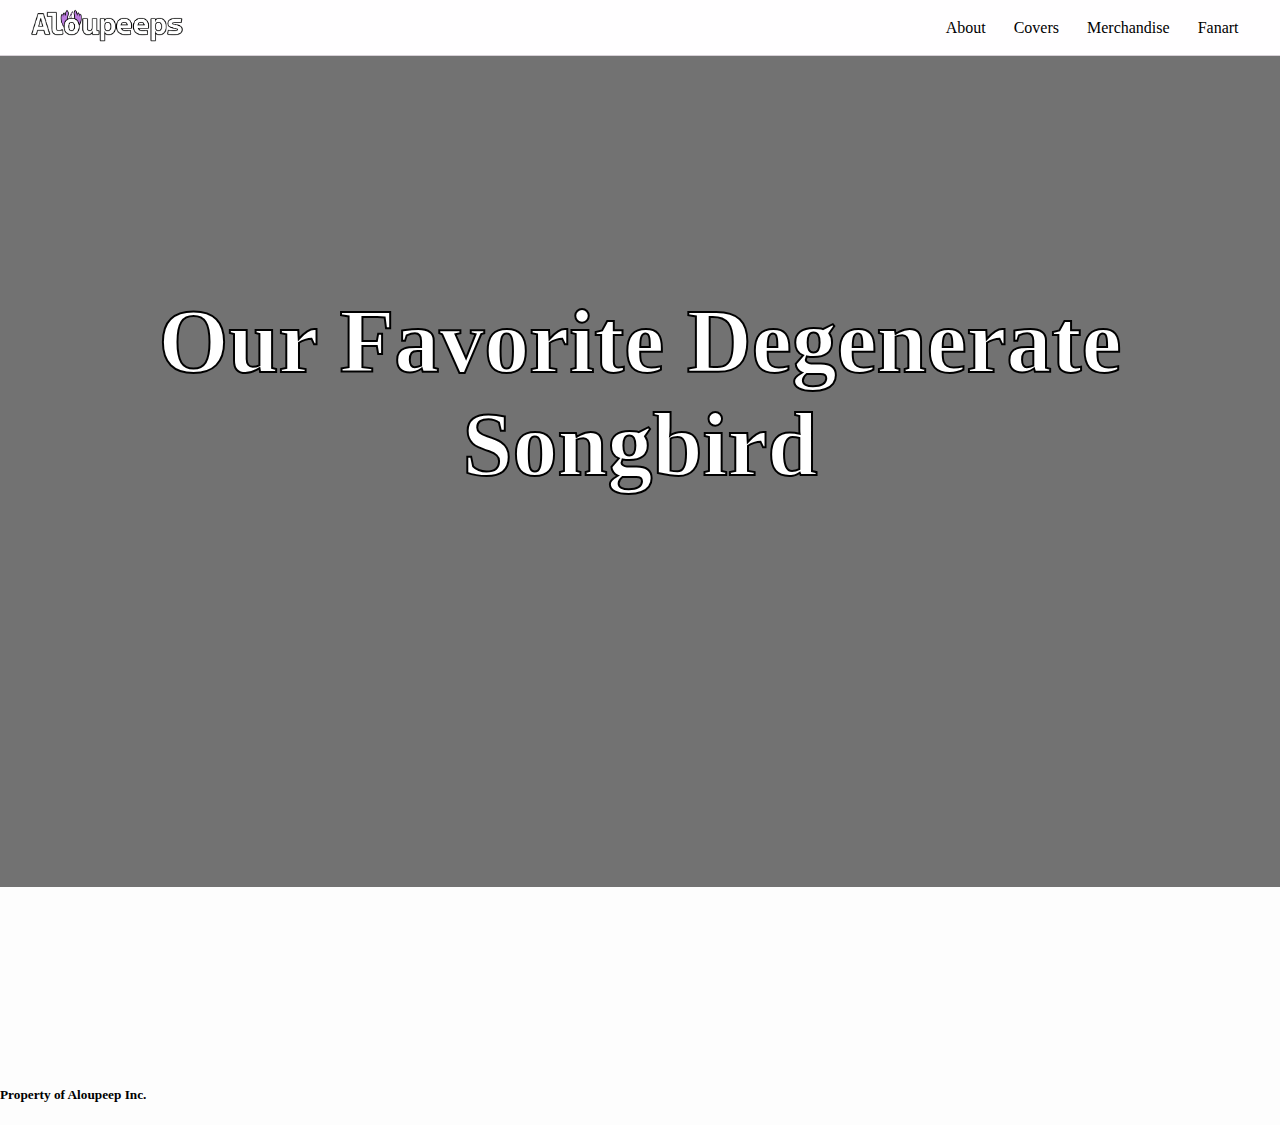
==== index.html @ 9a48cee7 "enhanced landing page" ====
<!DOCTYPE html>
<html lang="en">
<head>
    <meta charset="UTF-8">
    <title>Enna Alouette Simp Page</title>
    <link rel="stylesheet" href="./styles.css">
</head>
<body>
    <nav class="navbar">
        <a href="" class="logo"><img src="aloupeeplogonav.png" class="navlogo"></a>
        <ul class="nav-links">
            <li class="links"><a href=>About</a></li>
            <li class="links"><a href="./coversongs/coverspage.html">Covers</a></li>
            <li class="links"><a href>Merchandise</a></li>
            <li class="links link-last"><a href="./fanart/fanart.html">Fanart</a></li>
        </ul>
    </nav>
<div class="enna-highlights">
    <h1>Our Favorite Degenerate Songbird</h1>
    <video class="enna-video" autoplay loop muted plays-inline>
        <source src="background.mp4" type="video/mp4" />
    </video>
</div>
<div class="logoabout">
    <div class="aloupeep">
        <img src="aloupeeplogonav.png" class="mainlogo" />
    </div>
    <div class="degenerate-discord">
        <h2 class="degenerate">We are all degenerates here! Come join us!</h2>
        <div class="aloupeepsocials">
            <img src="discord.png" class="discordpng"/>
            <img src="https://i.pinimg.com/originals/18/bf/87/18bf875d15d137078315b5b76186205a.png" class="twitterpng"/>
            <img src="redditpng.png" class="redditpng"/>
        </div>
    </div>
</div>
<div class="footer">
    <h5>Property of Aloupeep Inc.</h5>
</div>
</body>
</html>
---- styles.css ----
* {
    box-sizing: border-box;
   
}

body {
    background-color:rgb(253, 253, 253)
    /*background-image: url("https://img.freepik.com/premium-photo/antique-whispers-abstract-antique-white-hues-blur-vintage-background_954894-6156.jpg");*/ ;
    height: 100%;
    background-position: center;
    background-repeat: no-repeat;
    background-size: cover;
    margin: 0;
    flex: 1;
}

nav {
    width:100%;
    font-weight: 300;
    background-color: rgb(255, 254, 255);
    padding-left: 30px;
    padding-right: 10px;
    position: fixed;
    top: 0;
    left: 0;
    right: 0;
    z-index: 999;
    border-bottom: 1px solid rgb(216, 209, 216);
}

.logo {
    display: inline-block;
    text-decoration: none;

}

.navbar {
    display: flex;
    justify-content: space-between;
    align-items: center;
}

.nav-links {
    list-style: none;
    display: flex;
    gap: 15px;
    padding: 0px;
    margin-left: 5px;
}

.nav-links a {
    text-decoration:none;
    padding: 2.5px 6.5px;
    display: inline-block;
    color: black;
}

.nav-links:hover a {
}


.navlogo {
    min-width: 150px;
    max-width: 12vw;
}

.link-last {
    margin-right: 25px;
}



.mainlogo {
    display: flex;
    justify-content: center;
    object-fit: cover;
    width: 70vw;
    position: relative;
    margin: 100px auto;
    flex: 1;
    
}

.logoabout {
    display: none;
}

.enna-highlights {
    display: flex;
    justify-content: center;
    align-items: center;
    text-align: center;
    color: white;
    margin-bottom: 100px;
    position: relative;
    overflow: hidden;
    min-height: 50vh;
    padding-top: 330px;
    padding-bottom: 330px;
    background: rgba(0, 0, 0, 0.55);
    color: white;
    font-size: 45px;
    -webkit-text-stroke: black 2px;
    top: -100px;
}

.enna-video {
    position: absolute;
    z-index: -1;
    top: 50%;
    left: 50%;
    transform: translate(-50%, -50%);
    min-width: 100%;
    min-height: 100%
}
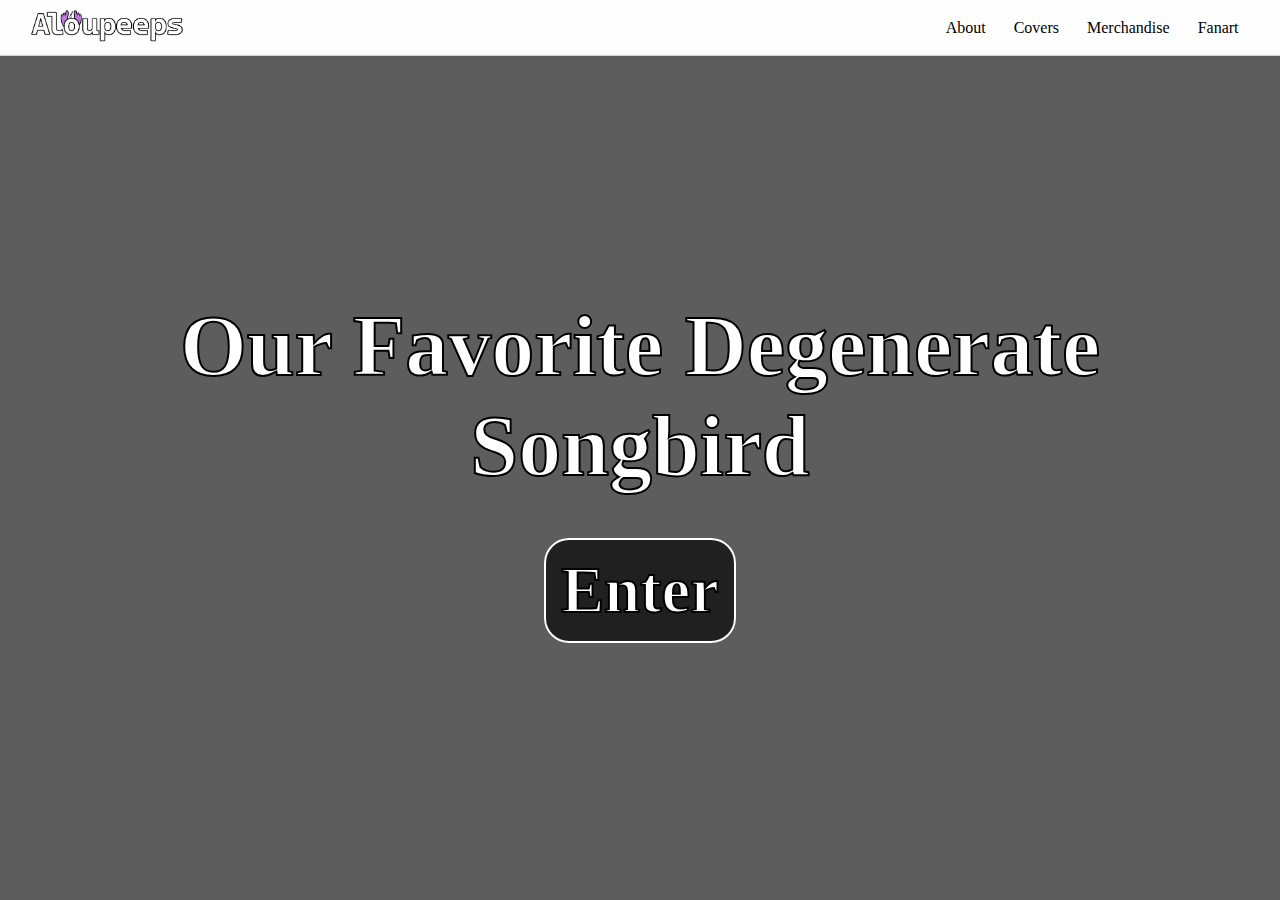
==== commit 0331c9e8: "THE REAL ENHANCED LANDING PAGE" ====
--- a/index.html
+++ b/index.html
@@ -16,7 +16,10 @@
         </ul>
     </nav>
 <div class="enna-highlights">
-    <h1>Our Favorite Degenerate Songbird</h1>
+    <div class="landertext">
+        <h1>Our Favorite Degenerate Songbird</h1>
+        <h2><a href="" class="enterlabel">Enter</a></h2>
+    </div>
     <video class="enna-video" autoplay loop muted plays-inline>
         <source src="background.mp4" type="video/mp4" />
     </video>
--- a/styles.css
+++ b/styles.css
@@ -14,6 +14,9 @@
     flex: 1;
 }
 
+a {
+    text-decoration: none;
+}
 nav {
     width:100%;
     font-weight: 300;
@@ -55,12 +58,8 @@
     color: black;
 }
 
-.nav-links:hover a {
-}
-
-
 .navlogo {
-    min-width: 150px;
+    min-width: 115px;
     max-width: 12vw;
 }
 
@@ -91,17 +90,30 @@
     align-items: center;
     text-align: center;
     color: white;
-    margin-bottom: 100px;
     position: relative;
     overflow: hidden;
     min-height: 50vh;
-    padding-top: 330px;
-    padding-bottom: 330px;
-    background: rgba(0, 0, 0, 0.55);
+    padding-top: 300px;
+    padding-bottom: 280px;
+    background: rgba(0, 0, 0, 0.63);
     color: white;
-    font-size: 45px;
+    font-size: 43px;
     -webkit-text-stroke: black 2px;
-    top: -100px;
+    height: 100vh;
+}
+
+.landertext {
+    margin-right: 2px;
+    margin-left: 2px;
+}
+
+.enterlabel {
+    color: white;
+    -webkit-text-stroke: black 2px;
+    border: 2px solid white;
+    border-radius : 25px;
+    background: rgba(0, 0, 0, 0.65);
+    padding: 15px;
 }
 
 .enna-video {
@@ -114,3 +126,7 @@
     min-height: 100%
 }
 
+.footer {
+    display: none;
+}
+
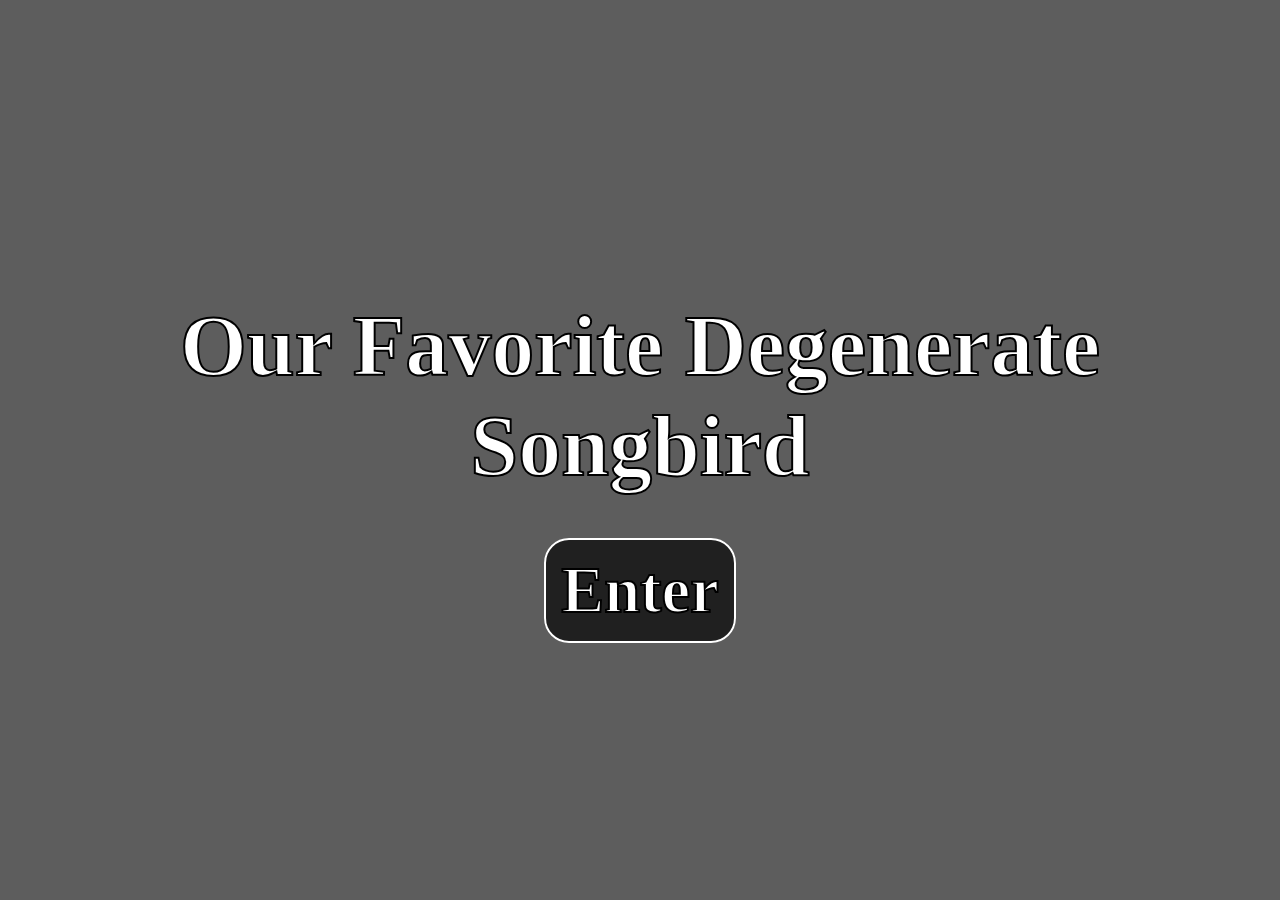
==== commit d100ecfc: "Final version (?) of landing page About page has also been created" ====
--- a/index.html
+++ b/index.html
@@ -6,19 +6,20 @@
     <link rel="stylesheet" href="./styles.css">
 </head>
 <body>
-    <nav class="navbar">
-        <a href="" class="logo"><img src="aloupeeplogonav.png" class="navlogo"></a>
-        <ul class="nav-links">
-            <li class="links"><a href=>About</a></li>
-            <li class="links"><a href="./coversongs/coverspage.html">Covers</a></li>
-            <li class="links"><a href>Merchandise</a></li>
-            <li class="links link-last"><a href="./fanart/fanart.html">Fanart</a></li>
-        </ul>
-    </nav>
+    <div class="navbarlanding">
+        <nav class="navbar">
+            <a href="./index.html" class="logo"><img src="aloupeeplogonav.png" class="navlogo"></a>
+            <ul class="nav-links">
+                <li class="links"><a href="./coversongs/coverspage.html">Covers</a></li>
+                <li class="links"><a href>Merchandise</a></li>
+                <li class="links link-last"><a href="./fanart/fanart.html">Fanart</a></li>
+            </ul>
+        </nav>
+    </div>
 <div class="enna-highlights">
     <div class="landertext">
         <h1>Our Favorite Degenerate Songbird</h1>
-        <h2><a href="" class="enterlabel">Enter</a></h2>
+        <h2><a href="./mainabout/about.html" class="enterlabel">Enter</a></h2>
     </div>
     <video class="enna-video" autoplay loop muted plays-inline>
         <source src="background.mp4" type="video/mp4" />
--- a/styles.css
+++ b/styles.css
@@ -20,7 +20,7 @@
 nav {
     width:100%;
     font-weight: 300;
-    background-color: rgb(255, 254, 255);
+    background-color: rgb(255, 255, 255);
     padding-left: 30px;
     padding-right: 10px;
     position: fixed;
@@ -34,6 +34,8 @@
 .logo {
     display: inline-block;
     text-decoration: none;
+    max-width: 11vw;
+    min-width:115px;
 
 }
 
@@ -60,11 +62,15 @@
 
 .navlogo {
     min-width: 115px;
-    max-width: 12vw;
+    max-width: 115px;
 }
 
 .link-last {
     margin-right: 25px;
+}
+
+.navbarlanding {
+    display: none;
 }
 
 
@@ -130,3 +136,66 @@
     display: none;
 }
 
+/*Main About Page*/
+
+.about-body {
+    background-color: rgb(247, 245, 250)
+}
+.enna-header {
+    display: flex;
+    flex-direction: column;
+    align-items: center;
+    margin-top: 55px;
+    background-color: rgb(247, 245, 250);
+    color: rgb(0, 0, 0);
+    padding-left: 5vw;
+    padding-right: 5vw;
+}
+
+.enna-header-main {
+    display: flex;
+    justify-content: center;
+    align-items: center;
+    gap: 10vw;
+}
+
+.enna-straight {
+    max-width: 100%;
+    width: 40vw;
+    height: auto;
+}
+
+.about-enna-title {
+    font-size: 70px;
+
+}
+
+.enna-about-socials {
+    display: flex;
+    gap: 1vw;
+}
+.social {
+    max-width: 4vw;
+}
+
+@media screen and (max-width: 680px) {
+    .enna-header-main {
+    flex-direction: column-reverse;
+    align-items: center;
+    }
+    .enna-straight {
+        width: 75vw;
+        padding-top: 5vw;
+    }
+
+    .enna-about-socials {
+        display: flex;
+        gap: 2vw;
+        justify-content: center;
+    }
+
+    .social {
+        max-width: 10vw;
+    }
+}
+    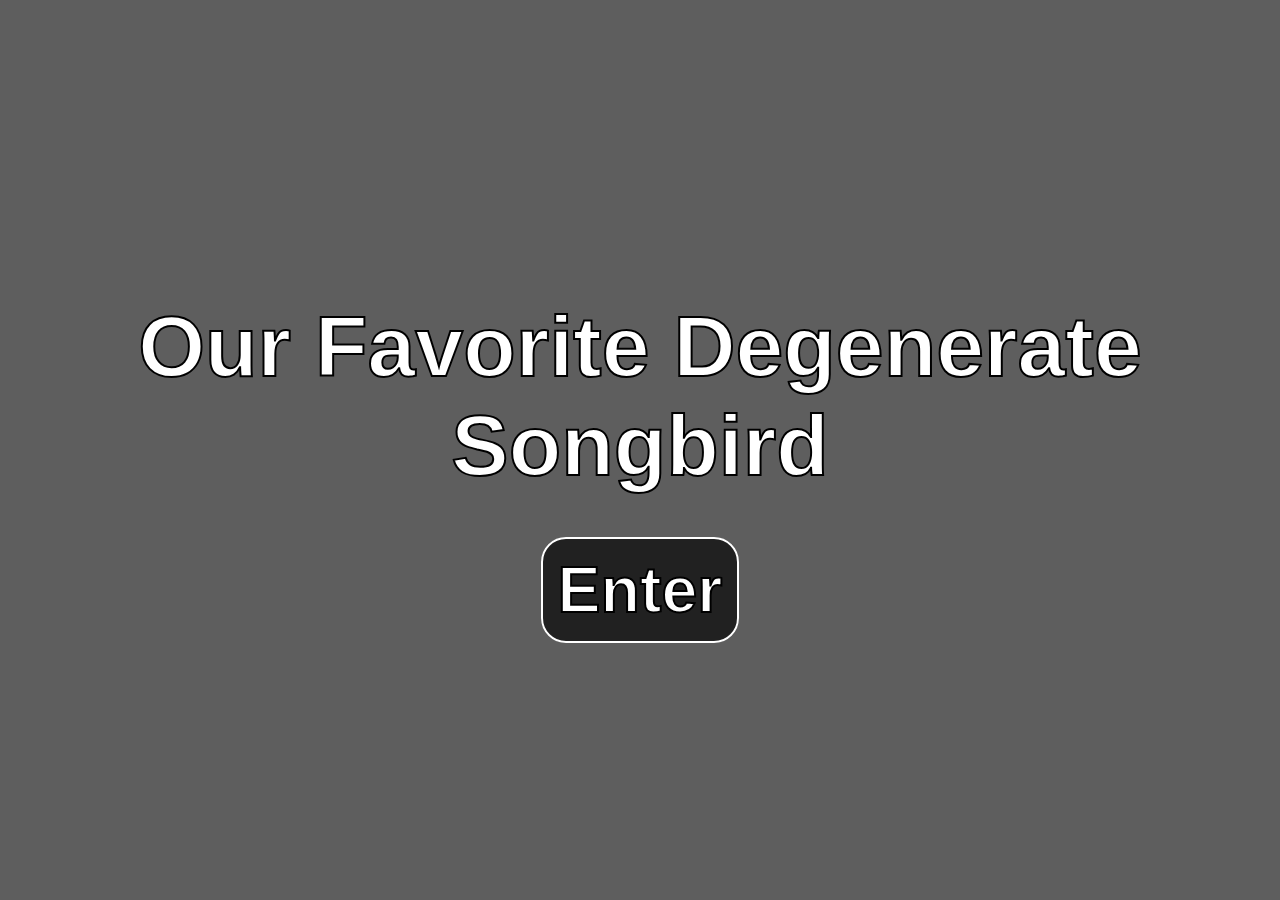
==== commit 33cfe639: "added new header section" ====
--- a/index.html
+++ b/index.html
@@ -11,7 +11,7 @@
             <a href="./index.html" class="logo"><img src="aloupeeplogonav.png" class="navlogo"></a>
             <ul class="nav-links">
                 <li class="links"><a href="./coversongs/coverspage.html">Covers</a></li>
-                <li class="links"><a href>Merchandise</a></li>
+                <li class="links"><a href="./quiz/quiz.html">Quiz</a></li>
                 <li class="links link-last"><a href="./fanart/fanart.html">Fanart</a></li>
             </ul>
         </nav>
@@ -21,7 +21,7 @@
         <h1>Our Favorite Degenerate Songbird</h1>
         <h2><a href="./mainabout/about.html" class="enterlabel">Enter</a></h2>
     </div>
-    <video class="enna-video" autoplay loop muted plays-inline>
+    <video class="enna-video" autoplay loop muted playsinline>
         <source src="background.mp4" type="video/mp4" />
     </video>
 </div>
--- a/styles.css
+++ b/styles.css
@@ -4,7 +4,10 @@
 }
 
 body {
-    background-color:rgb(253, 253, 253)
+    background-image: url(https://img.freepik.com/free-photo/artistic-blurry-colorful-wallpaper-background_58702-8620.jpg);
+    /*
+    background: rgb(255, 255, 255);
+    background: radial-gradient(circle, rgb(157, 149, 163) 5%, rgb(45, 38, 65) 93%)
     /*background-image: url("https://img.freepik.com/premium-photo/antique-whispers-abstract-antique-white-hues-blur-vintage-background_954894-6156.jpg");*/ ;
     height: 100%;
     background-position: center;
@@ -12,6 +15,7 @@
     background-size: cover;
     margin: 0;
     flex: 1;
+    font-family:sans-serif
 }
 
 a {
@@ -139,63 +143,269 @@
 /*Main About Page*/
 
 .about-body {
-    background-color: rgb(247, 245, 250)
+    background-color: rgb(255, 255, 255)
 }
 .enna-header {
     display: flex;
     flex-direction: column;
     align-items: center;
     margin-top: 55px;
-    background-color: rgb(247, 245, 250);
-    color: rgb(0, 0, 0);
+    /*background-color: rgb(161, 160, 216);*/
+    color: rgba(255, 255, 255, 0.9);
     padding-left: 5vw;
     padding-right: 5vw;
+    padding-bottom: 2vw;
+    padding-top: 2vw;
 }
 
 .enna-header-main {
     display: flex;
     justify-content: center;
     align-items: center;
-    gap: 10vw;
+    gap: 8vw;
+    margin-top: 9vw;
+    margin-bottom: 9vw;
+    flex-wrap: wrap-reverse
+}
+
+.enna-header-text {
+    max-width: 30vw;
 }
 
 .enna-straight {
     max-width: 100%;
-    width: 40vw;
-    height: auto;
-}
+    max-height: 70vh;
+    border-radius: 30px;
+    border: solid white 3px;
+}
+
 
 .about-enna-title {
-    font-size: 70px;
-
+    font-size: 5vw;
+    margin-bottom: 3vw;
 }
 
 .enna-about-socials {
     display: flex;
     gap: 1vw;
+    
 }
 .social {
     max-width: 4vw;
-}
-
-@media screen and (max-width: 680px) {
+    border: 1px solid black;
+    box-shadow : 2px 2px 0px rgb(226, 202, 231);
+
+}
+
+.follower-count-section {
+    display: flex;
+    justify-content: flex-start;
+    gap:3vw;
+    margin-top: 3vw;
+    margin-bottom: 5vw;
+}
+
+
+.social-section {
+    display: flex;
+    flex-direction: column;
+    align-items: center;
+    background-color: rgb(131, 121, 184);
+    padding-left: 3vw;
+    padding-right: 3vw;
+    border: 1.5px solid rgb(41, 26, 26);
+    border-radius: 20px;
+    box-shadow : 2.5px 2.5px 1px rgb(228, 212, 233);
+}
+.count-number {
+    margin-top: -1vw;
+}
+
+.iconic-moments {
+    display: flex;
+    align-items: center;
+    justify-content: space-around;
+    margin-top: 18vw;
+    margin-bottom: 16vw;
+    padding-left: 3.5vw;
+}
+
+.debut {
+    font-size: 5vw;
+    color: rgba(255, 255, 255, 0.9);
+    overflow-wrap: break-word;
+    word-wrap: break-word;
+    word-break: break-word;
+    text-align: center;
+}
+
+.debut-vid {
+    max-width: 55%;
+    min-width: 10%;
+    max-height: 40%;
+    position:relative;
+}
+
+#next-line-debut::before{
+    content: "\a";
+    white-space: pre;
+}
+
+@media screen and (max-width: 700px) {
     .enna-header-main {
     flex-direction: column-reverse;
     align-items: center;
-    }
+    gap: 5px;
+    width: 70vw;
+    }
+    
+    .enna-header-text {
+        max-width: 75vw;
+    }
+
+    .about-enna-title {
+        font-size: 30px;
+        text-align: center;
+    }
+
     .enna-straight {
-        width: 75vw;
+        width: 55vw;
         padding-top: 5vw;
     }
 
     .enna-about-socials {
         display: flex;
-        gap: 2vw;
+        gap: 3vw;
         justify-content: center;
     }
 
     .social {
         max-width: 10vw;
-    }
-}
-    +        margin-top: 3vw;
+    }
+
+    .follower-count-section {
+        display: flex;
+        justify-content: center;
+        gap: 6vw;
+        margin-top: 5vw;
+        margin-bottom: 6vw;
+    }
+
+    .count-number {
+        margin-top: -2.5vw;
+    }
+
+    .iconic-moments {
+        display: flex;
+        flex-direction: column;
+        gap: 5vw;
+        height: 75vh;
+        padding-left: 0;
+    }
+
+    .debut {
+        font-size: 6vw;
+    }
+
+    .debut-vid {
+        width: 85vw;
+    }
+}
+
+/*Covers Page*/
+.covers-body {
+    color: rgba(255, 255, 255, 0.863);
+    padding-top: 40px;
+    padding-bottom: 10vw;
+}
+
+.covers-main {
+    display: flex;
+    flex-direction :column;
+    align-items: center;
+    gap: 4vw;
+}
+
+#cover-songs-title {
+    font-size: 5.5vw;
+    padding: 2vw 32vw;
+    color: rgba(255, 255, 255, 0.959);
+    border-bottom: 3px solid rgba(255, 255, 255, 0.897);
+}
+
+.cover-songs-container {
+    position: relative;
+    display: flex;
+    flex-wrap: wrap;
+    justify-content: center;
+    gap: 3vw;
+}
+
+.cover-songs-subcontainer {
+    display: flex;
+    flex-direction: column;
+    align-items: center;
+}
+
+.cover-song {
+    max-width: 85%;
+    border-radius: 15px;
+    display: flex;
+    border: solid 4px rgba(255, 255, 255, 0.884);
+    border-style: double;
+    border-width: 5px;
+}
+
+h6.song {
+    font-size: 22px;
+    margin-bottom: 0px;
+}
+
+h6.song-subtext {
+    font-size: 14px;
+    margin-top: 8px;
+}
+
+/*Quiz Page */
+#quiz-title {
+    text-align:center;
+    font-size: 5.5vw;
+    padding: 13vw 32vw ;
+    color: rgba(255, 255, 255, 0.959);
+    border-bottom: 3px solid rgba(255, 255, 255, 0.897);
+}
+
+.quiz-container {
+    display: flex;
+    flex-direction: column;
+    align-items: center;
+    color: white;
+    gap: 20px;
+}
+
+#questiontitle {
+    align-self: center;
+    color: white;
+    font-size: 30px;
+}
+
+#questiondescription {
+    align-self: center;
+    color: white;
+    font-size: 25px;
+}
+
+#answerfield {
+    width: 25vw;
+    height: 4vw;
+    font-size: 4vw;
+}
+
+#submit {
+    font-size: 3vw;
+    margin-top: 2vw;
+    width: 15vw;
+    height: 5vw;
+    margin-bottom: 20vw;
+}